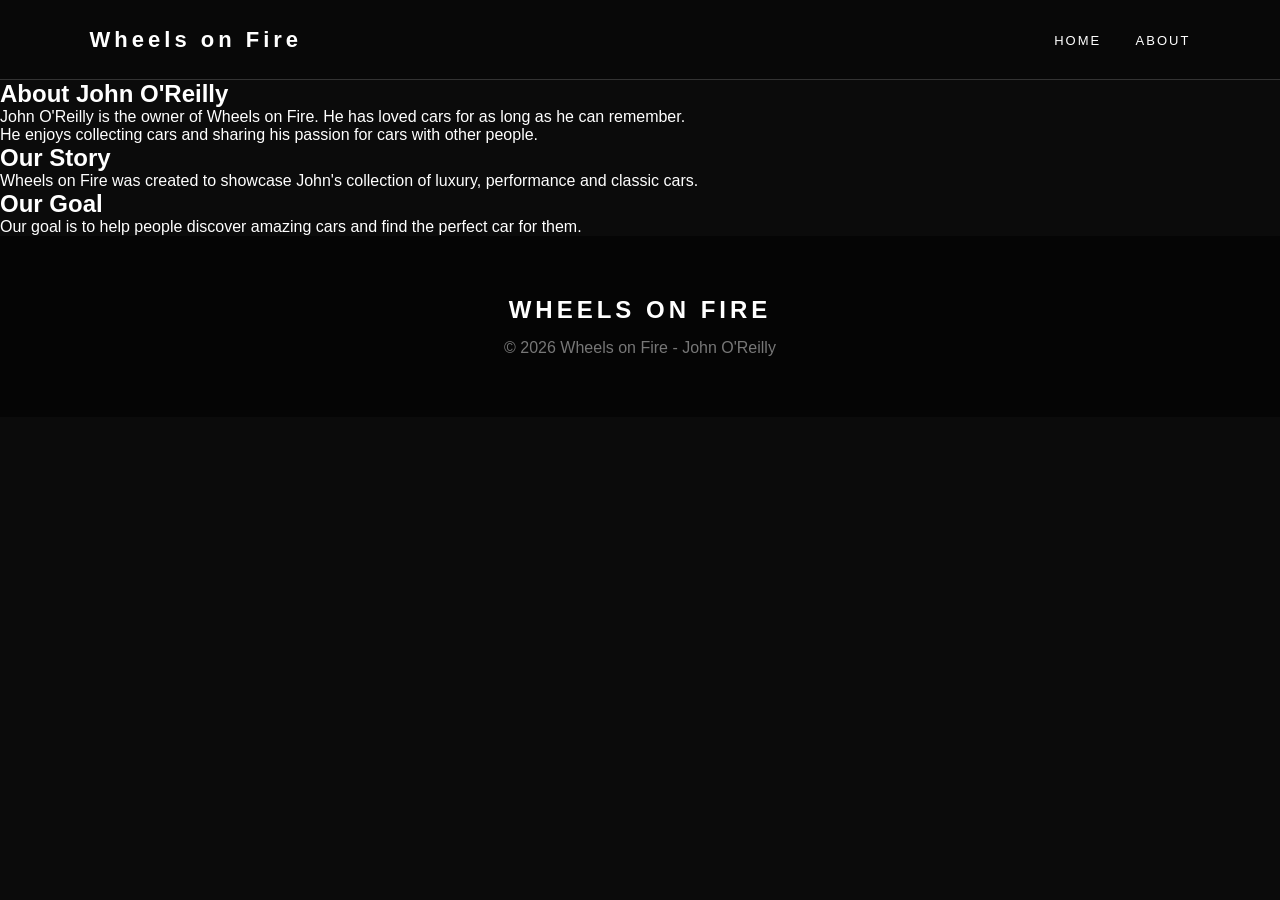
==== about.html @ 518493cc "Add files via upload" ====
<!DOCTYPE html>
<html>

<head>
    <title>About - Wheels on Fire</title>
    <link rel="stylesheet" href="style.css">
</head>

<body>

<header>

<h1>Wheels on Fire</h1>

<nav>
    <a href="index.html">Home</a>
    <a href="about.html">About</a>
</nav>

</header>


<section class="about">

<h2>About John O'Reilly</h2>

<p>
John O'Reilly is the owner of Wheels on Fire.
He has loved cars for as long as he can remember.
</p>

<p>
He enjoys collecting cars and sharing his passion
for cars with other people.
</p>


<h2>Our Story</h2>

<p>
Wheels on Fire was created to showcase John's collection
of luxury, performance and classic cars.
</p>


<h2>Our Goal</h2>

<p>
Our goal is to help people discover amazing cars
and find the perfect car for them.
</p>

</section>


<footer>

<h2>WHEELS ON FIRE</h2>

<p>© 2026 Wheels on Fire - John O'Reilly</p>

</footer>

</body>

</html>
---- style.css ----
* {
    margin: 0;
    padding: 0;
    box-sizing: border-box;
}

body {
    background-color: #0b0b0b;
    color: white;
    font-family: Arial, sans-serif;
}


/* NAVIGATION */

header {
    height: 80px;
    display: flex;
    align-items: center;
    justify-content: space-between;
    padding: 0 7%;
    background-color: #080808;
    border-bottom: 1px solid #333;
}

header h1 {
    font-size: 22px;
    letter-spacing: 4px;
}

nav a {
    color: white;
    text-decoration: none;
    margin-left: 30px;
    text-transform: uppercase;
    font-size: 13px;
    letter-spacing: 2px;
}

nav a:hover {
    color: #c9a45c;
}


/* HERO */

.hero {
    height: 650px;

    background-image:
        linear-gradient(
            rgba(0,0,0,0.35),
            rgba(0,0,0,0.75)
        ),
        url("https://images.unsplash.com/photo-1503376780353-7e6692767b70");

    background-size: cover;
    background-position: center;

    display: flex;
    align-items: center;
    padding-left: 8%;
}

.hero-text {
    max-width: 600px;
}

.small-title {
    color: #c9a45c;
    letter-spacing: 4px;
    font-size: 13px;
    margin-bottom: 15px;
}

.hero h2 {
    font-size: 65px;
    letter-spacing: 5px;
    margin-bottom: 20px;
}

.hero p {
    font-size: 18px;
    line-height: 1.7;
    color: #dddddd;
}


/* BUTTON */

.button {
    display: inline-block;
    margin-top: 30px;
    padding: 15px 30px;

    background-color: #c9a45c;
    color: black;

    text-decoration: none;
    font-size: 12px;
    font-weight: bold;
    letter-spacing: 2px;
}

.button:hover {
    background-color: white;
}


/* COLLECTION */

.collection {
    padding: 100px 8%;
    text-align: center;
}

.collection h2,
.categories h2 {
    font-size: 42px;
    letter-spacing: 4px;
    margin-bottom: 60px;
}

.cars {
    display: flex;
    gap: 30px;
    justify-content: center;
}

.car {
    background-color: #151515;
    width: 32%;
    padding-bottom: 30px;
    text-align: left;
}

.car-image {
    height: 220px;
    background-size: cover;
    background-position: center;
}

.ferrari {
    background-image: url("https://images.unsplash.com/photo-1592198084033-aade902d1aae");
}

.lamborghini {
    background-image: url("https://images.unsplash.com/photo-1544636331-e26879cd4d9b");
}

.rolls {
    background-image: url("https://images.unsplash.com/photo-1631295868223-63265b40d9e4");
}

.car h3 {
    font-size: 20px;
    margin: 25px 20px 10px;
}

.car p {
    color: #aaa;
    margin: 0 20px 20px;
}

.car a {
    color: #c9a45c;
    margin-left: 20px;
    text-decoration: none;
    font-size: 12px;
    letter-spacing: 2px;
}


/* CATEGORIES */

.categories {
    padding: 100px 8%;
    text-align: center;
    background-color: #111;
}

.category-list {
    display: grid;
    grid-template-columns: 1fr 1fr;
    gap: 20px;
}

.category-list div {
    height: 180px;
    display: flex;
    align-items: center;
    justify-content: center;

    border: 1px solid #333;

    background-color: #171717;
}

.category-list h3 {
    letter-spacing: 3px;
}

.category-list div:hover {
    background-color: #c9a45c;
    color: black;
}


/* FOOTER */

footer {
    text-align: center;
    padding: 60px;
    background-color: #050505;
}

footer h2 {
    letter-spacing: 4px;
    margin-bottom: 15px;
}

footer p {
    color: #777;
}
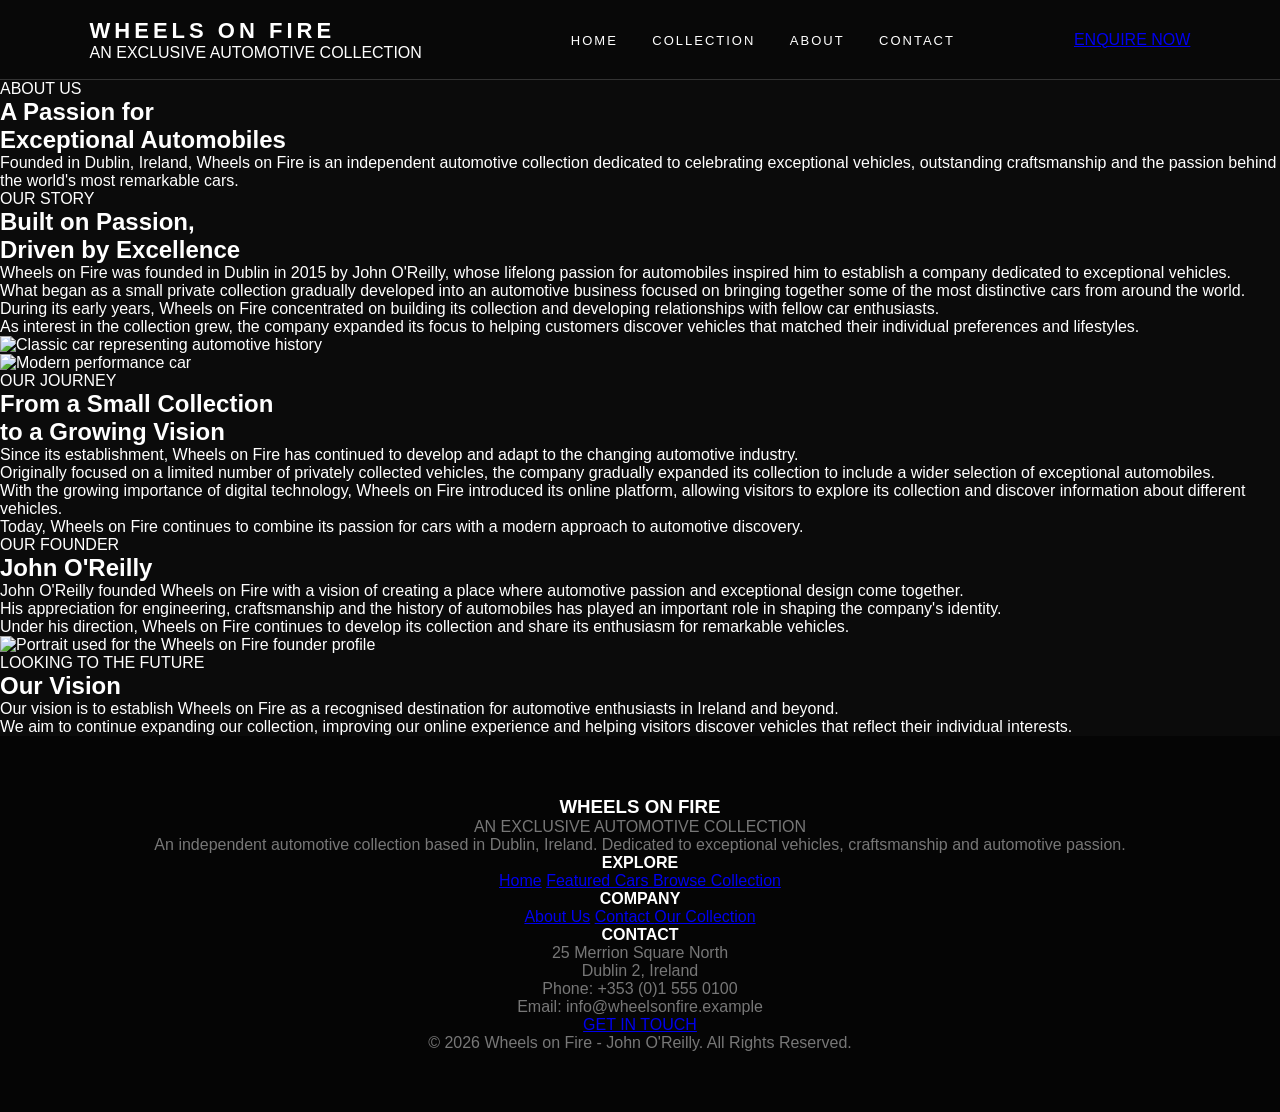
==== commit 3f8a8cf0: "Revamp About page with new layout and content Updated the About page to enhance content and structur" ====
--- a/about.html
+++ b/about.html
@@ -1,66 +1,363 @@
 <!DOCTYPE html>
-<html>
+<html lang="en">
 
 <head>
-    <title>About - Wheels on Fire</title>
+    <meta charset="UTF-8">
+    <meta name="viewport"
+          content="width=device-width, initial-scale=1.0">
+
+    <title>About Us | Wheels on Fire</title>
+
     <link rel="stylesheet" href="style.css">
 </head>
 
 <body>
 
-<header>
-
-<h1>Wheels on Fire</h1>
-
-<nav>
-    <a href="index.html">Home</a>
-    <a href="about.html">About</a>
-</nav>
-
-</header>
-
-
-<section class="about">
-
-<h2>About John O'Reilly</h2>
-
-<p>
-John O'Reilly is the owner of Wheels on Fire.
-He has loved cars for as long as he can remember.
-</p>
-
-<p>
-He enjoys collecting cars and sharing his passion
-for cars with other people.
-</p>
-
-
-<h2>Our Story</h2>
-
-<p>
-Wheels on Fire was created to showcase John's collection
-of luxury, performance and classic cars.
-</p>
-
-
-<h2>Our Goal</h2>
-
-<p>
-Our goal is to help people discover amazing cars
-and find the perfect car for them.
-</p>
-
-</section>
-
-
-<footer>
-
-<h2>WHEELS ON FIRE</h2>
-
-<p>© 2026 Wheels on Fire - John O'Reilly</p>
-
-</footer>
+    <!-- NAVIGATION BAR -->
+
+    <header>
+
+        <div class="logo">
+            <h1>WHEELS ON <span>FIRE</span></h1>
+            <p>AN EXCLUSIVE AUTOMOTIVE COLLECTION</p>
+        </div>
+
+        <nav>
+            <a href="index.html">HOME</a>
+            <a href="index.html#collection">COLLECTION</a>
+            <a href="about.html" aria-current="page">ABOUT</a>
+            <a href="#contact">CONTACT</a>
+        </nav>
+
+        <a href="#contact" class="enquire-button">
+            ENQUIRE NOW
+        </a>
+
+    </header>
+
+
+    <main>
+
+        <!-- ABOUT HERO SECTION -->
+
+        <section class="about-hero">
+
+            <div class="about-hero-content">
+
+                <p class="gold-label">ABOUT US</p>
+
+                <h2>
+                    A Passion for<br>
+                    Exceptional Automobiles
+                </h2>
+
+                <p class="hero-description">
+                    Founded in Dublin, Ireland, Wheels on Fire
+                    is an independent automotive collection
+                    dedicated to celebrating exceptional
+                    vehicles, outstanding craftsmanship
+                    and the passion behind the world's
+                    most remarkable cars.
+                </p>
+
+            </div>
+
+        </section>
+
+
+        <!-- COMPANY HISTORY -->
+
+        <section class="company-history">
+
+            <div class="history-text">
+
+                <p class="gold-label">OUR STORY</p>
+
+                <h2>
+                    Built on Passion,<br>
+                    Driven by Excellence
+                </h2>
+
+                <p>
+                    Wheels on Fire was founded in Dublin
+                    in 2015 by John O'Reilly, whose lifelong
+                    passion for automobiles inspired him
+                    to establish a company dedicated to
+                    exceptional vehicles.
+                </p>
+
+                <p>
+                    What began as a small private collection
+                    gradually developed into an automotive
+                    business focused on bringing together
+                    some of the most distinctive cars
+                    from around the world.
+                </p>
+
+                <p>
+                    During its early years, Wheels on Fire
+                    concentrated on building its collection
+                    and developing relationships with
+                    fellow car enthusiasts.
+                </p>
+
+                <p>
+                    As interest in the collection grew,
+                    the company expanded its focus to
+                    helping customers discover vehicles
+                    that matched their individual
+                    preferences and lifestyles.
+                </p>
+
+            </div>
+
+
+            <div class="history-image">
+
+                <img
+                    src="https://images.unsplash.com/photo-1533473359331-0135ef1b58bf?w=1000"
+                    alt="Classic car representing automotive history"
+                    loading="lazy">
+
+            </div>
+
+        </section>
+
+
+        <!-- HOW THE COMPANY HAS CHANGED -->
+
+        <section class="company-growth">
+
+            <div class="growth-image">
+
+                <img
+                    src="https://images.unsplash.com/photo-1503376780353-7e6692767b70?w=1000"
+                    alt="Modern performance car"
+                    loading="lazy">
+
+            </div>
+
+
+            <div class="growth-text">
+
+                <p class="gold-label">OUR JOURNEY</p>
+
+                <h2>
+                    From a Small Collection<br>
+                    to a Growing Vision
+                </h2>
+
+                <p>
+                    Since its establishment, Wheels on Fire
+                    has continued to develop and adapt
+                    to the changing automotive industry.
+                </p>
+
+                <p>
+                    Originally focused on a limited number
+                    of privately collected vehicles,
+                    the company gradually expanded
+                    its collection to include a wider
+                    selection of exceptional automobiles.
+                </p>
+
+                <p>
+                    With the growing importance of
+                    digital technology, Wheels on Fire
+                    introduced its online platform,
+                    allowing visitors to explore
+                    its collection and discover
+                    information about different vehicles.
+                </p>
+
+                <p>
+                    Today, Wheels on Fire continues
+                    to combine its passion for cars
+                    with a modern approach to
+                    automotive discovery.
+                </p>
+
+            </div>
+
+        </section>
+
+
+        <!-- FOUNDER SECTION -->
+
+        <section class="founder-section">
+
+            <div class="founder-text">
+
+                <p class="gold-label">OUR FOUNDER</p>
+
+                <h2>John O'Reilly</h2>
+
+                <p>
+                    John O'Reilly founded Wheels on Fire
+                    with a vision of creating a place
+                    where automotive passion and
+                    exceptional design come together.
+                </p>
+
+                <p>
+                    His appreciation for engineering,
+                    craftsmanship and the history
+                    of automobiles has played an
+                    important role in shaping
+                    the company's identity.
+                </p>
+
+                <p>
+                    Under his direction, Wheels on Fire
+                    continues to develop its collection
+                    and share its enthusiasm for
+                    remarkable vehicles.
+                </p>
+
+            </div>
+
+
+            <div class="founder-image">
+
+                <img src="john-oreilly.png"
+                     alt="Portrait used for the Wheels on Fire founder profile"
+                     loading="lazy">
+
+            </div>
+
+        </section>
+
+
+        <!-- OUR VISION -->
+
+        <section class="company-vision">
+
+            <p class="gold-label">LOOKING TO THE FUTURE</p>
+
+            <h2>Our Vision</h2>
+
+            <p>
+                Our vision is to establish Wheels on Fire
+                as a recognised destination for automotive
+                enthusiasts in Ireland and beyond.
+            </p>
+
+            <p>
+                We aim to continue expanding our collection,
+                improving our online experience and helping
+                visitors discover vehicles that reflect
+                their individual interests.
+            </p>
+
+        </section>
+
+    </main>
+
+
+    <!-- FOOTER -->
+
+    <footer id="contact" class="luxury-footer">
+
+        <div class="footer-container">
+
+            <!-- COMPANY -->
+
+            <div class="footer-column">
+
+                <h3>WHEELS ON <span>FIRE</span></h3>
+
+                <p class="footer-subtitle">
+                    AN EXCLUSIVE AUTOMOTIVE COLLECTION
+                </p>
+
+                <p>
+                    An independent automotive collection
+                    based in Dublin, Ireland.
+                    Dedicated to exceptional vehicles,
+                    craftsmanship and automotive passion.
+                </p>
+
+            </div>
+
+
+            <!-- SERVICES -->
+
+            <div class="footer-column">
+
+                <h4>EXPLORE</h4>
+
+                <a href="index.html">Home</a>
+
+                <a href="index.html#collection">
+                    Featured Cars
+                </a>
+
+                <a href="index.html#categories">
+                    Browse Collection
+                </a>
+
+            </div>
+
+
+            <!-- COMPANY LINKS -->
+
+            <div class="footer-column">
+
+                <h4>COMPANY</h4>
+
+                <a href="about.html">About Us</a>
+
+                <a href="about.html#contact">
+                    Contact
+                </a>
+
+                <a href="index.html">
+                    Our Collection
+                </a>
+
+            </div>
+
+
+            <!-- CONTACT INFORMATION -->
+
+            <div class="footer-column">
+
+                <h4>CONTACT</h4>
+
+                <p>
+                    25 Merrion Square North<br>
+                    Dublin 2, Ireland
+                </p>
+
+                <p>
+                    Phone: +353 (0)1 555 0100
+                </p>
+
+                <p>
+                    Email: info@wheelsonfire.example
+                </p>
+
+                <a href="mailto:info@wheelsonfire.example"
+                   class="contact-button">
+                    GET IN TOUCH
+                </a>
+
+            </div>
+
+        </div>
+
+
+        <div class="footer-bottom">
+
+            <p>
+                &copy; 2026 Wheels on Fire -
+                John O'Reilly.
+                All Rights Reserved.
+            </p>
+
+        </div>
+
+    </footer>
 
 </body>
-
-</html>+</html>
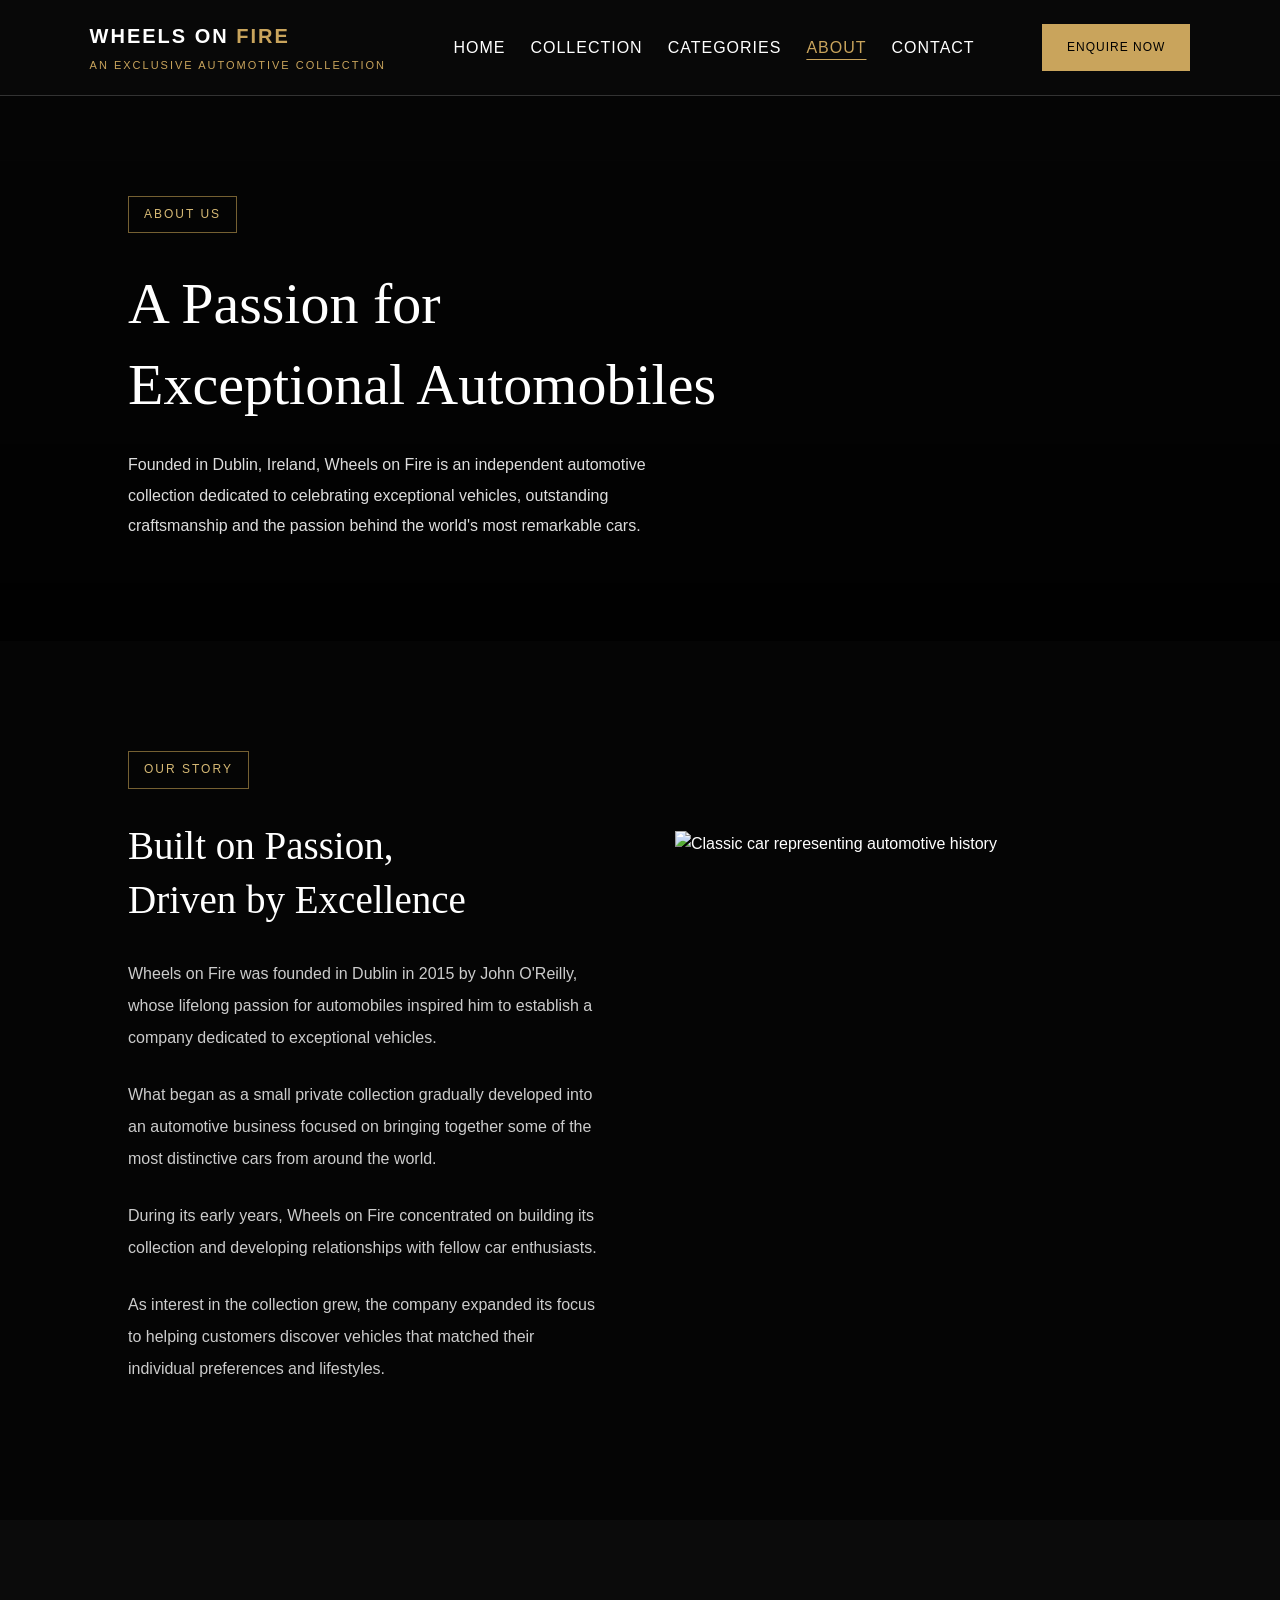
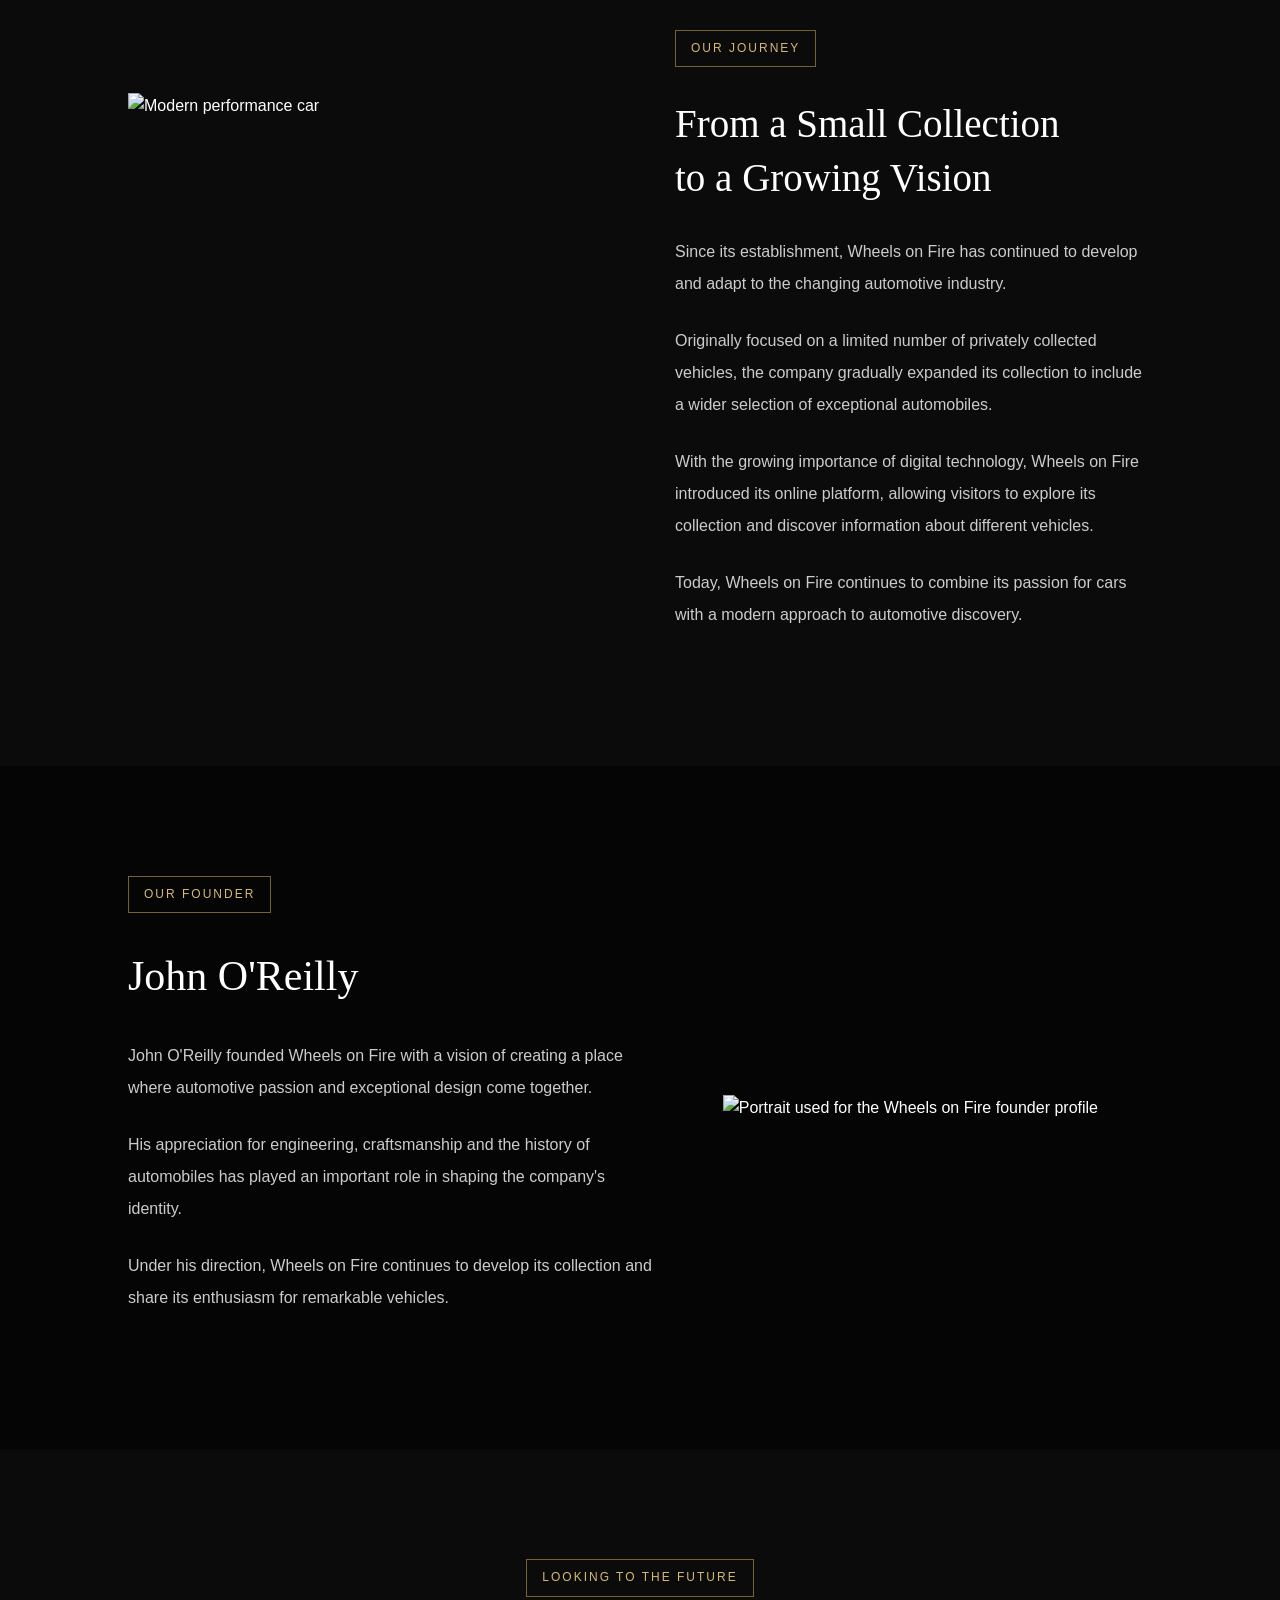
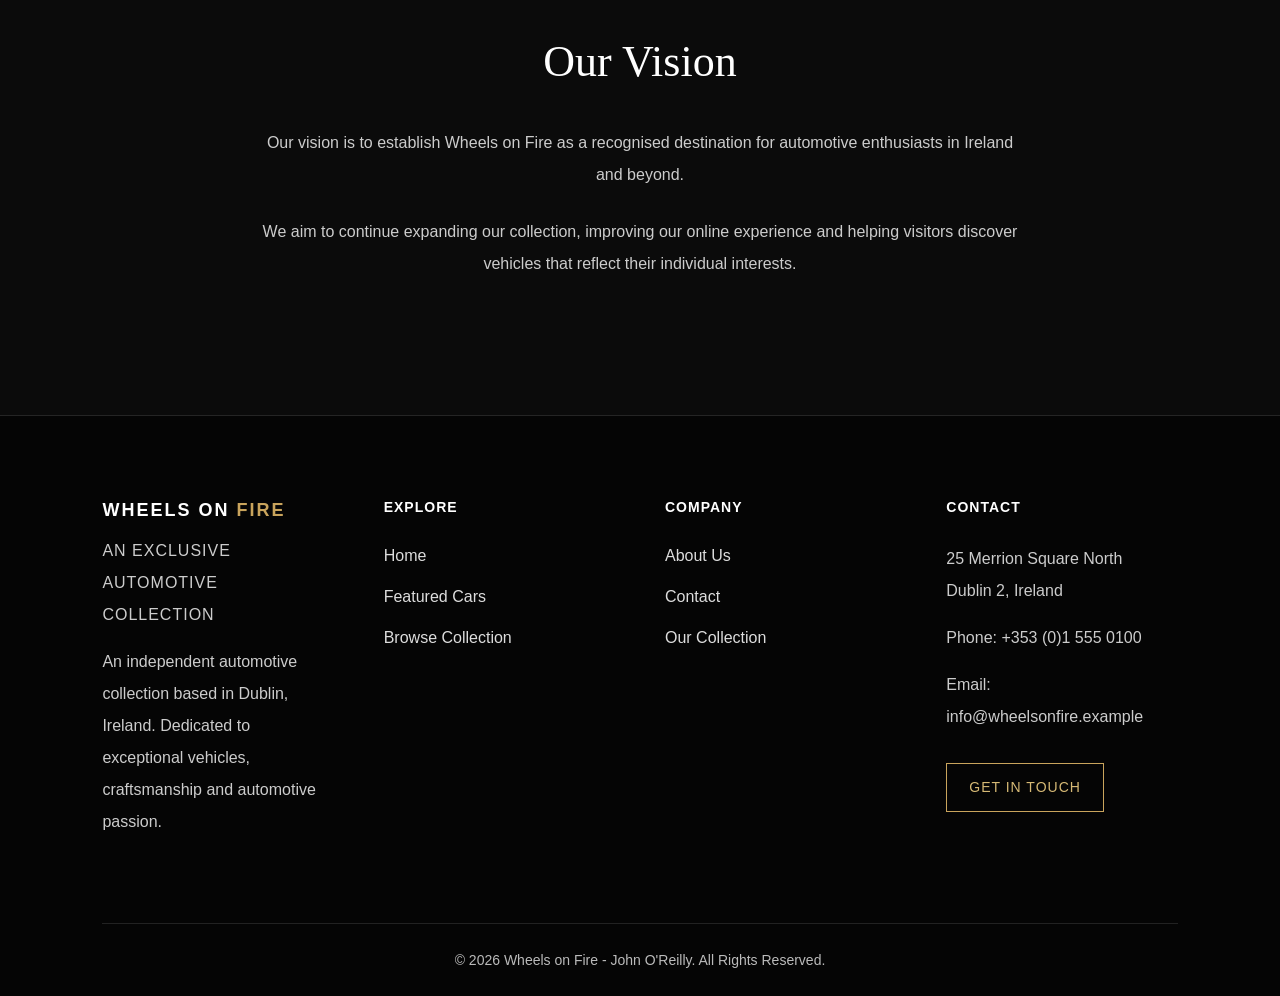
==== commit 03ae0295: "Add files via upload" ====
--- a/about.html
+++ b/about.html
@@ -1,8 +1,10 @@
+
 <!DOCTYPE html>
 <html lang="en">
 
 <head>
     <meta charset="UTF-8">
+
     <meta name="viewport"
           content="width=device-width, initial-scale=1.0">
 
@@ -13,21 +15,56 @@
 
 <body>
 
+    <!-- ACCESSIBILITY: SKIP NAVIGATION -->
+
+    <a href="#main-content" class="skip-link">
+        Skip to main content
+    </a>
+
+
     <!-- NAVIGATION BAR -->
 
     <header>
 
         <div class="logo">
-            <h1>WHEELS ON <span>FIRE</span></h1>
-            <p>AN EXCLUSIVE AUTOMOTIVE COLLECTION</p>
+
+            <p class="site-logo">
+                WHEELS ON <span>FIRE</span>
+            </p>
+
+            <p>
+                AN EXCLUSIVE AUTOMOTIVE COLLECTION
+            </p>
+
         </div>
 
-        <nav>
-            <a href="index.html">HOME</a>
-            <a href="index.html#collection">COLLECTION</a>
-            <a href="about.html" aria-current="page">ABOUT</a>
-            <a href="#contact">CONTACT</a>
+
+        <!-- ACCESSIBILITY: CONSISTENT NAVIGATION -->
+
+        <nav aria-label="Main navigation">
+
+            <a href="index.html">
+                Home
+            </a>
+
+            <a href="index.html#collection">
+                Collection
+            </a>
+
+            <a href="index.html#categories">
+                Categories
+            </a>
+
+            <a href="about.html" aria-current="page">
+                About
+            </a>
+
+            <a href="#contact">
+                Contact
+            </a>
+
         </nav>
+
 
         <a href="#contact" class="enquire-button">
             ENQUIRE NOW
@@ -36,7 +73,7 @@
     </header>
 
 
-    <main>
+    <main id="main-content">
 
         <!-- ABOUT HERO SECTION -->
 
@@ -46,10 +83,12 @@
 
                 <p class="gold-label">ABOUT US</p>
 
-                <h2>
+                <!-- ACCESSIBILITY: MAIN HEADING -->
+
+                <h1>
                     A Passion for<br>
                     Exceptional Automobiles
-                </h2>
+                </h1>
 
                 <p class="hero-description">
                     Founded in Dublin, Ireland, Wheels on Fire
@@ -78,6 +117,8 @@
                     Driven by Excellence
                 </h2>
 
+                <!-- ACCESSIBILITY: SHORT PARAGRAPHS -->
+
                 <p>
                     Wheels on Fire was founded in Dublin
                     in 2015 by John O'Reilly, whose lifelong
@@ -113,6 +154,8 @@
 
 
             <div class="history-image">
+
+                <!-- ACCESSIBILITY: IMAGE ALT TEXT -->
 
                 <img
                     src="https://images.unsplash.com/photo-1533473359331-0135ef1b58bf?w=1000"
@@ -219,9 +262,10 @@
 
             <div class="founder-image">
 
-                <img src="john-oreilly.png"
-                     alt="Portrait used for the Wheels on Fire founder profile"
-                     loading="lazy">
+                <img
+                    src="john-oreilly.png"
+                    alt="Portrait used for the Wheels on Fire founder profile"
+                    loading="lazy">
 
             </div>
 
@@ -232,7 +276,9 @@
 
         <section class="company-vision">
 
-            <p class="gold-label">LOOKING TO THE FUTURE</p>
+            <p class="gold-label">
+                LOOKING TO THE FUTURE
+            </p>
 
             <h2>Our Vision</h2>
 
@@ -264,7 +310,9 @@
 
             <div class="footer-column">
 
-                <h3>WHEELS ON <span>FIRE</span></h3>
+                <h3>
+                    WHEELS ON <span>FIRE</span>
+                </h3>
 
                 <p class="footer-subtitle">
                     AN EXCLUSIVE AUTOMOTIVE COLLECTION
@@ -284,9 +332,11 @@
 
             <div class="footer-column">
 
-                <h4>EXPLORE</h4>
-
-                <a href="index.html">Home</a>
+                <h2>EXPLORE</h2>
+
+                <a href="index.html">
+                    Home
+                </a>
 
                 <a href="index.html#collection">
                     Featured Cars
@@ -303,15 +353,17 @@
 
             <div class="footer-column">
 
-                <h4>COMPANY</h4>
-
-                <a href="about.html">About Us</a>
+                <h2>COMPANY</h2>
+
+                <a href="about.html">
+                    About Us
+                </a>
 
                 <a href="about.html#contact">
                     Contact
                 </a>
 
-                <a href="index.html">
+                <a href="index.html#collection">
                     Our Collection
                 </a>
 
@@ -322,7 +374,7 @@
 
             <div class="footer-column">
 
-                <h4>CONTACT</h4>
+                <h2>CONTACT</h2>
 
                 <p>
                     25 Merrion Square North<br>
--- a/style.css
+++ b/style.css
@@ -1,92 +1,218 @@
+
+/* ========================================
+   WHEELS ON FIRE - MAIN STYLESHEET
+   ======================================== */
+
+
+/* ========================================
+   1. GENERAL STYLING
+   ======================================== */
+
 * {
     margin: 0;
     padding: 0;
     box-sizing: border-box;
 }
 
+html {
+    scroll-behavior: smooth;
+}
+
 body {
     background-color: #0b0b0b;
     color: white;
+
+    /* ACCESSIBILITY: EASY-TO-READ FONT */
     font-family: Arial, sans-serif;
-}
-
-
-/* NAVIGATION */
+    font-size: 1rem;
+    line-height: 1.6;
+}
+
+a {
+    text-decoration: none;
+}
+
+img {
+    max-width: 100%;
+}
+
+
+/* ACCESSIBILITY: KEYBOARD FOCUS */
+
+:focus-visible {
+    outline: 3px solid #c9a45c;
+    outline-offset: 4px;
+}
+
+
+/* ACCESSIBILITY: SKIP NAVIGATION */
+
+.skip-link {
+    position: absolute;
+    top: -60px;
+    left: 10px;
+
+    background-color: #c9a45c;
+    color: black;
+
+    padding: 12px 20px;
+    font-size: 1rem;
+    z-index: 100;
+}
+
+.skip-link:focus {
+    top: 10px;
+}
+
+
+/* ========================================
+   2. NAVIGATION BAR - BOTH PAGES
+   ======================================== */
 
 header {
-    height: 80px;
+    min-height: 80px;
     display: flex;
     align-items: center;
     justify-content: space-between;
-    padding: 0 7%;
+    gap: 25px;
+
+    padding: 20px 7%;
     background-color: #080808;
     border-bottom: 1px solid #333;
 }
 
-header h1 {
+
+/* ACCESSIBILITY: LOGO IS NOT AN H1 */
+
+.site-logo {
     font-size: 22px;
-    letter-spacing: 4px;
+    font-weight: bold;
+    letter-spacing: 3px;
+    color: white;
+}
+
+.logo .site-logo {
+    font-size: 20px;
+    letter-spacing: 2px;
+}
+
+.logo .site-logo span {
+    color: #c9a45c;
+}
+
+.logo > p:not(.site-logo) {
+    color: #c9a45c;
+    font-size: 11px;
+    letter-spacing: 2px;
+    margin-top: 5px;
+}
+
+nav {
+    display: flex;
+    align-items: center;
+    gap: 25px;
+    flex-wrap: wrap;
 }
 
 nav a {
     color: white;
-    text-decoration: none;
-    margin-left: 30px;
     text-transform: uppercase;
-    font-size: 13px;
-    letter-spacing: 2px;
+
+    /* ACCESSIBILITY: LARGER TEXT */
+    font-size: 1rem;
+
+    letter-spacing: 1px;
+    transition: color 0.3s;
 }
 
 nav a:hover {
     color: #c9a45c;
-}
-
-
-/* HERO */
+    text-decoration: underline;
+    text-underline-offset: 6px;
+}
+
+
+/* ACCESSIBILITY: DO NOT USE COLOUR ALONE */
+
+nav a[aria-current="page"] {
+    color: #c9a45c;
+    text-decoration: underline;
+    text-underline-offset: 6px;
+}
+
+.enquire-button {
+    display: inline-block;
+    background-color: #c9a45c;
+    color: black;
+
+    padding: 14px 25px;
+    font-size: 12px;
+    letter-spacing: 1px;
+    text-align: center;
+    white-space: nowrap;
+
+    transition: background-color 0.3s;
+}
+
+.enquire-button:hover {
+    background-color: white;
+}
+
+
+/* ========================================
+   3. HOME PAGE - HERO SECTION
+   ======================================== */
 
 .hero {
-    height: 650px;
+    min-height: 650px;
 
     background-image:
         linear-gradient(
-            rgba(0,0,0,0.35),
-            rgba(0,0,0,0.75)
+            rgba(0, 0, 0, 0.35),
+            rgba(0, 0, 0, 0.8)
         ),
-        url("https://images.unsplash.com/photo-1503376780353-7e6692767b70");
+        url("https://images.unsplash.com/photo-1503376780353-7e6692767b70?w=1800");
 
     background-size: cover;
     background-position: center;
 
     display: flex;
     align-items: center;
-    padding-left: 8%;
+    padding: 100px 8%;
 }
 
 .hero-text {
-    max-width: 600px;
+    max-width: 650px;
 }
 
 .small-title {
     color: #c9a45c;
     letter-spacing: 4px;
     font-size: 13px;
+    font-weight: bold;
     margin-bottom: 15px;
 }
 
-.hero h2 {
+
+/* ACCESSIBILITY: MAIN PAGE HEADING */
+
+.hero h1 {
     font-size: 65px;
     letter-spacing: 5px;
-    margin-bottom: 20px;
-}
-
-.hero p {
+    line-height: 1.2;
+    margin-bottom: 25px;
+}
+
+.hero-text > p:not(.small-title) {
     font-size: 18px;
-    line-height: 1.7;
-    color: #dddddd;
-}
-
-
-/* BUTTON */
+    color: #ddd;
+    line-height: 1.8;
+}
+
+
+/* ========================================
+   4. BUTTONS - BOTH PAGES
+   ======================================== */
 
 .button {
     display: inline-block;
@@ -94,31 +220,49 @@
     padding: 15px 30px;
 
     background-color: #c9a45c;
-    color: black;
-
-    text-decoration: none;
+    color: #080808;
+
     font-size: 12px;
     font-weight: bold;
     letter-spacing: 2px;
+
+    transition: background-color 0.3s,
+                transform 0.3s;
 }
 
 .button:hover {
     background-color: white;
-}
-
-
-/* COLLECTION */
+    transform: translateY(-3px);
+}
+
+
+/* ========================================
+   5. HOME PAGE - SECTION HEADINGS
+   ======================================== */
+
+.collection h2,
+.categories h2,
+.about-preview h2 {
+    font-size: 42px;
+    letter-spacing: 4px;
+    margin-bottom: 20px;
+}
+
+.section-description {
+    color: #ccc;
+    font-size: 1rem;
+    max-width: 600px;
+    margin: 0 auto 50px;
+}
+
+
+/* ========================================
+   6. HOME PAGE - FEATURED CARS
+   ======================================== */
 
 .collection {
     padding: 100px 8%;
     text-align: center;
-}
-
-.collection h2,
-.categories h2 {
-    font-size: 42px;
-    letter-spacing: 4px;
-    margin-bottom: 60px;
 }
 
 .cars {
@@ -128,50 +272,83 @@
 }
 
 .car {
-    background-color: #151515;
-    width: 32%;
-    padding-bottom: 30px;
+    background-color: #171717;
+    flex: 1;
+    min-width: 0;
     text-align: left;
-}
-
-.car-image {
-    height: 220px;
-    background-size: cover;
-    background-position: center;
-}
-
-.ferrari {
-    background-image: url("https://images.unsplash.com/photo-1592198084033-aade902d1aae");
-}
-
-.lamborghini {
-    background-image: url("https://images.unsplash.com/photo-1544636331-e26879cd4d9b");
-}
-
-.rolls {
-    background-image: url("https://images.unsplash.com/photo-1631295868223-63265b40d9e4");
+    overflow: hidden;
+
+    border: 1px solid #292929;
+
+    transition: transform 0.3s,
+                border-color 0.3s;
+}
+
+.car:hover {
+    transform: translateY(-8px);
+    border-color: #c9a45c;
+}
+
+.car img {
+    display: block;
+    width: 100%;
+    height: 230px;
+    object-fit: cover;
+
+    transition: transform 0.4s;
+}
+
+.car:hover img {
+    transform: scale(1.04);
+}
+
+.car-details {
+    padding: 25px;
+}
+
+.car-type {
+    color: #c9a45c;
+    font-size: 12px;
+    font-weight: bold;
+    letter-spacing: 3px;
+    margin-bottom: 10px;
 }
 
 .car h3 {
-    font-size: 20px;
-    margin: 25px 20px 10px;
-}
-
-.car p {
-    color: #aaa;
-    margin: 0 20px 20px;
-}
+    font-size: 22px;
+    margin-bottom: 15px;
+}
+
+
+/* ACCESSIBILITY: LARGER PARAGRAPHS */
+
+.car-details > p:not(.car-type) {
+    color: #ccc;
+    font-size: 1rem;
+    line-height: 1.8;
+    margin-bottom: 25px;
+}
+
+
+/* ACCESSIBILITY: DESCRIPTIVE LINKS */
 
 .car a {
-    color: #c9a45c;
-    margin-left: 20px;
-    text-decoration: none;
-    font-size: 12px;
-    letter-spacing: 2px;
-}
-
-
-/* CATEGORIES */
+    color: #d6b975;
+    font-size: 13px;
+    font-weight: bold;
+    letter-spacing: 1px;
+    text-decoration: underline;
+    text-underline-offset: 4px;
+}
+
+.car a:hover {
+    color: white;
+}
+
+
+/* ========================================
+   7. HOME PAGE - CAR CATEGORIES
+   ======================================== */
 
 .categories {
     padding: 100px 8%;
@@ -185,40 +362,689 @@
     gap: 20px;
 }
 
-.category-list div {
-    height: 180px;
+.category {
+    min-height: 200px;
+
+    display: flex;
+    flex-direction: column;
+    align-items: center;
+    justify-content: center;
+
+    padding: 30px;
+    border: 1px solid #333;
+    background-color: #191919;
+    color: white;
+
+    transition: background-color 0.3s,
+                border-color 0.3s;
+}
+
+.category h3 {
+    font-size: 22px;
+    letter-spacing: 3px;
+    margin-bottom: 10px;
+}
+
+.category p {
+    color: #ccc;
+    font-size: 1rem;
+}
+
+.category:hover {
+    background-color: #c9a45c;
+    border-color: #c9a45c;
+    color: black;
+}
+
+.category:hover p {
+    color: #222;
+}
+
+
+/* ========================================
+   8. HOME PAGE - ABOUT PREVIEW
+   ======================================== */
+
+.about-preview {
+    padding: 120px 8%;
+    text-align: center;
+    background-color: #0b0b0b;
+}
+
+.about-preview > p:not(.small-title) {
+    color: #ddd;
+    font-size: 17px;
+    max-width: 750px;
+    margin: 20px auto;
+    line-height: 1.9;
+}
+
+
+/* ========================================
+   9. ABOUT PAGE - HERO SECTION
+   ======================================== */
+
+.about-hero {
+    min-height: 540px;
+
+    background-image:
+        linear-gradient(
+            rgba(0, 0, 0, 0.55),
+            rgba(0, 0, 0, 0.9)
+        ),
+        url("https://images.unsplash.com/photo-1492144534655-ae79c964c9d7?w=1800");
+
+    background-size: cover;
+    background-position: center;
+
     display: flex;
     align-items: center;
+    padding: 100px 10%;
+}
+
+.about-hero-content {
+    max-width: 750px;
+}
+
+.gold-label {
+    display: inline-block;
+    color: #d6b975;
+    border: 1px solid #756032;
+
+    padding: 8px 15px;
+    margin-bottom: 30px;
+
+    font-size: 12px;
+    letter-spacing: 2px;
+}
+
+
+/* ACCESSIBILITY: MAIN ABOUT HEADING */
+
+.about-hero h1 {
+    font-family: Georgia, serif;
+    font-size: 58px;
+    font-weight: normal;
+    line-height: 1.4;
+    margin-bottom: 25px;
+}
+
+.hero-description {
+    color: #ddd;
+    font-size: 1rem;
+    line-height: 1.9;
+    max-width: 550px;
+}
+
+
+/* ========================================
+   10. ABOUT PAGE - COMPANY HISTORY
+   ======================================== */
+
+.company-history {
+    display: flex;
+    align-items: center;
+    gap: 70px;
+
+    padding: 110px 10%;
+    background-color: #050505;
+}
+
+.history-text,
+.history-image {
+    width: 50%;
+}
+
+.history-text h2 {
+    font-family: Georgia, serif;
+    font-size: 39px;
+    font-weight: normal;
+    line-height: 1.4;
+    margin-bottom: 30px;
+}
+
+
+/* ACCESSIBILITY: READABLE TEXT */
+
+.history-text > p:not(.gold-label) {
+    color: #ccc;
+    font-size: 1rem;
+    line-height: 2;
+    margin-bottom: 25px;
+}
+
+.history-image img {
+    width: 100%;
+    height: 500px;
+    object-fit: cover;
+    display: block;
+}
+
+
+/* ========================================
+   11. ABOUT PAGE - COMPANY GROWTH
+   ======================================== */
+
+.company-growth {
+    display: flex;
+    align-items: center;
+    gap: 70px;
+
+    padding: 110px 10%;
+    background-color: #0b0b0b;
+}
+
+.growth-image,
+.growth-text {
+    width: 50%;
+}
+
+.growth-image img {
+    width: 100%;
+    height: 500px;
+    object-fit: cover;
+    display: block;
+}
+
+.growth-text h2 {
+    font-family: Georgia, serif;
+    font-size: 39px;
+    font-weight: normal;
+    line-height: 1.4;
+    margin-bottom: 30px;
+}
+
+.growth-text > p:not(.gold-label) {
+    color: #ccc;
+    font-size: 1rem;
+    line-height: 2;
+    margin-bottom: 25px;
+}
+
+
+/* ========================================
+   12. ABOUT PAGE - FOUNDER
+   ======================================== */
+
+.founder-section {
+    display: flex;
+    align-items: center;
+    gap: 70px;
+
+    padding: 110px 10%;
+    background-color: #050505;
+}
+
+.founder-text {
+    width: 55%;
+}
+
+.founder-image {
+    width: 45%;
+}
+
+.founder-text h2 {
+    font-family: Georgia, serif;
+    font-size: 42px;
+    font-weight: normal;
+    margin-bottom: 30px;
+}
+
+.founder-text > p:not(.gold-label) {
+    color: #ccc;
+    font-size: 1rem;
+    line-height: 2;
+    margin-bottom: 25px;
+}
+
+.founder-image img {
+    width: 100%;
+    max-height: 500px;
+    object-fit: cover;
+    display: block;
+}
+
+
+/* ========================================
+   13. ABOUT PAGE - COMPANY VISION
+   ======================================== */
+
+.company-vision {
+    padding: 110px 20%;
+    text-align: center;
+    background-color: #0b0b0b;
+}
+
+.company-vision h2 {
+    font-family: Georgia, serif;
+    font-size: 44px;
+    font-weight: normal;
+    margin-bottom: 30px;
+}
+
+.company-vision > p:not(.gold-label) {
+    color: #ccc;
+    font-size: 1rem;
+    line-height: 2;
+    margin-bottom: 25px;
+}
+
+
+/* ========================================
+   14. HOME PAGE - FOOTER
+   ======================================== */
+
+footer {
+    text-align: center;
+    padding: 65px 8%;
+    background-color: #050505;
+    border-top: 1px solid #222;
+}
+
+footer h2 {
+    font-size: 22px;
+    letter-spacing: 4px;
+    margin-bottom: 15px;
+}
+
+footer p {
+    color: #bbb;
+    font-size: 1rem;
+}
+
+.footer-links {
+    display: flex;
     justify-content: center;
-
-    border: 1px solid #333;
-
-    background-color: #171717;
-}
-
-.category-list h3 {
-    letter-spacing: 3px;
-}
-
-.category-list div:hover {
+    flex-wrap: wrap;
+    gap: 30px;
+    margin: 30px 0;
+}
+
+.footer-links a {
+    color: #ddd;
+    font-size: 1rem;
+}
+
+.footer-links a:hover {
+    color: #c9a45c;
+    text-decoration: underline;
+}
+
+.copyright {
+    padding-top: 25px;
+    border-top: 1px solid #222;
+}
+
+
+/* ========================================
+   15. ABOUT PAGE - LUXURY FOOTER
+   ======================================== */
+
+.luxury-footer {
+    background-color: #050505;
+    border-top: 1px solid #252525;
+    padding: 80px 8% 25px;
+    text-align: left;
+}
+
+.footer-container {
+    display: grid;
+    grid-template-columns: repeat(4, 1fr);
+    gap: 50px;
+}
+
+.footer-column h3 {
+    font-size: 18px;
+    letter-spacing: 2px;
+    margin-bottom: 10px;
+}
+
+.footer-column h3 span {
+    color: #c9a45c;
+}
+
+.footer-column h2 {
+    color: white;
+    font-size: 14px;
+    margin-bottom: 25px;
+    letter-spacing: 1px;
+}
+
+.footer-subtitle {
+    color: #d6b975;
+    font-size: 12px;
+    letter-spacing: 1px;
+}
+
+.footer-column p {
+    color: #ccc;
+    font-size: 1rem;
+    line-height: 2;
+    margin-bottom: 15px;
+}
+
+.footer-column a:not(.contact-button) {
+    display: block;
+    color: #ddd;
+    font-size: 1rem;
+    margin-bottom: 15px;
+}
+
+.footer-column a:hover {
+    color: #c9a45c;
+    text-decoration: underline;
+}
+
+.contact-button {
+    display: inline-block;
+    border: 1px solid #c9a45c;
+    color: #d6b975;
+
+    padding: 12px 22px;
+    margin-top: 15px;
+
+    font-size: 14px;
+    letter-spacing: 1px;
+}
+
+.contact-button:hover {
     background-color: #c9a45c;
     color: black;
 }
 
-
-/* FOOTER */
-
-footer {
+.footer-bottom {
+    border-top: 1px solid #222;
+    margin-top: 70px;
+    padding-top: 25px;
     text-align: center;
-    padding: 60px;
-    background-color: #050505;
-}
-
-footer h2 {
-    letter-spacing: 4px;
-    margin-bottom: 15px;
-}
-
-footer p {
-    color: #777;
-}+}
+
+.footer-bottom p {
+    color: #bbb;
+    font-size: 14px;
+}
+
+
+/* ========================================
+   16. TABLET RESPONSIVE DESIGN
+   ======================================== */
+
+@media screen and (max-width: 900px) {
+
+    header {
+        flex-direction: column;
+        gap: 20px;
+    }
+
+    .hero {
+        min-height: 550px;
+    }
+
+    .hero h1 {
+        font-size: 48px;
+    }
+
+    .cars {
+        flex-wrap: wrap;
+    }
+
+    .car {
+        flex: 0 1 calc(50% - 15px);
+    }
+
+    .collection h2,
+    .categories h2,
+    .about-preview h2 {
+        font-size: 34px;
+    }
+
+    .about-hero h1 {
+        font-size: 45px;
+    }
+
+    .company-history,
+    .company-growth,
+    .founder-section {
+        gap: 30px;
+        padding: 70px 6%;
+    }
+
+    .history-text h2,
+    .growth-text h2 {
+        font-size: 30px;
+    }
+
+    .footer-container {
+        grid-template-columns: 1fr 1fr;
+    }
+
+}
+
+
+/* ========================================
+   17. MOBILE RESPONSIVE DESIGN
+   ======================================== */
+
+@media screen and (max-width: 600px) {
+
+    /* NAVIGATION */
+
+    header {
+        padding: 25px 5%;
+    }
+
+    .site-logo {
+        font-size: 19px;
+        text-align: center;
+    }
+
+    .logo {
+        text-align: center;
+    }
+
+    nav {
+        flex-wrap: wrap;
+        justify-content: center;
+        gap: 15px;
+    }
+
+    nav a {
+        font-size: 14px;
+        letter-spacing: 1px;
+    }
+
+    .enquire-button {
+        font-size: 12px;
+        padding: 12px 20px;
+    }
+
+
+    /* HOME HERO */
+
+    .hero {
+        min-height: 500px;
+        padding: 70px 6%;
+    }
+
+    .hero h1 {
+        font-size: 36px;
+        letter-spacing: 2px;
+    }
+
+    .hero-text > p:not(.small-title) {
+        font-size: 1rem;
+    }
+
+    .small-title {
+        font-size: 12px;
+        letter-spacing: 3px;
+    }
+
+
+    /* HOME COLLECTION */
+
+    .collection,
+    .categories {
+        padding: 70px 6%;
+    }
+
+    .collection h2,
+    .categories h2,
+    .about-preview h2 {
+        font-size: 28px;
+        letter-spacing: 2px;
+    }
+
+    .cars {
+        flex-direction: column;
+    }
+
+    .car {
+        width: 100%;
+        flex: auto;
+    }
+
+    .car img {
+        height: 230px;
+    }
+
+
+    /* HOME CATEGORIES */
+
+    .category-list {
+        grid-template-columns: 1fr;
+    }
+
+    .category {
+        min-height: 150px;
+    }
+
+    .category h3 {
+        font-size: 19px;
+    }
+
+
+    /* HOME ABOUT PREVIEW */
+
+    .about-preview {
+        padding: 80px 6%;
+    }
+
+
+    /* ABOUT HERO */
+
+    .about-hero {
+        min-height: 480px;
+        padding: 70px 6%;
+    }
+
+    .about-hero h1 {
+        font-size: 35px;
+    }
+
+
+    /* ABOUT HISTORY, GROWTH, FOUNDER */
+
+    .company-history,
+    .company-growth,
+    .founder-section {
+        flex-direction: column;
+        padding: 70px 6%;
+    }
+
+    .history-text,
+    .history-image,
+    .growth-text,
+    .growth-image,
+    .founder-text,
+    .founder-image {
+        width: 100%;
+    }
+
+    .history-image img,
+    .growth-image img {
+        height: 300px;
+    }
+
+    .company-growth .growth-image {
+        order: 2;
+    }
+
+    .company-growth .growth-text {
+        order: 1;
+    }
+
+    .history-text h2,
+    .growth-text h2,
+    .founder-text h2 {
+        font-size: 30px;
+    }
+
+
+    /* ABOUT VISION */
+
+    .company-vision {
+        padding: 70px 6%;
+    }
+
+    .company-vision h2 {
+        font-size: 32px;
+    }
+
+
+    /* HOME FOOTER */
+
+    .footer-links {
+        flex-wrap: wrap;
+        gap: 15px;
+    }
+
+    footer {
+        padding: 50px 6%;
+    }
+
+
+    /* ABOUT FOOTER */
+
+    .footer-container {
+        grid-template-columns: 1fr;
+        gap: 35px;
+    }
+
+    .luxury-footer {
+        padding: 60px 6% 25px;
+    }
+
+}
+
+
+/* ========================================
+   18. ACCESSIBILITY - REDUCED MOTION
+   ======================================== */
+
+/* ACCESSIBILITY: AVOID EXCESSIVE ANIMATIONS */
+
+@media (prefers-reduced-motion: reduce) {
+
+    html {
+        scroll-behavior: auto;
+    }
+
+    .button,
+    .car,
+    .car img,
+    .category,
+    nav a,
+    .enquire-button {
+        transition: none;
+    }
+
+    .button:hover,
+    .car:hover,
+    .car:hover img {
+        transform: none;
+    }
+
+}
+
+
